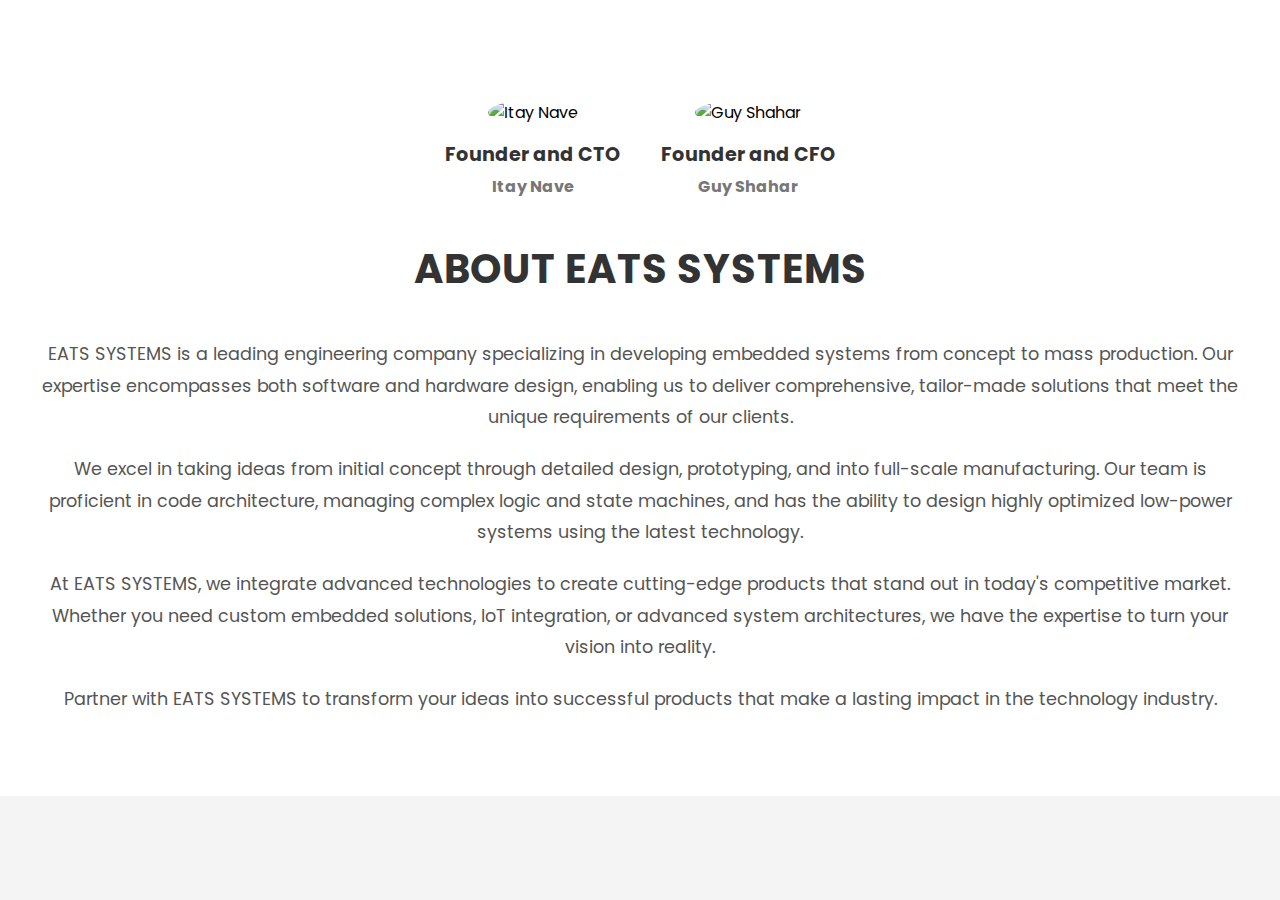
==== about/index.html @ 9d233b4b "update about page" ====
<!DOCTYPE html>
<html lang="en">

<head>
    <meta charset="UTF-8">
    <!-- Meta tags for responsive design -->
    <meta name="viewport" content="width=device-width, initial-scale=1.0">
    <!-- Page title -->
    <title>About Us - EATS SYSTEMS</title>
    <!-- Link to external CSS files -->
    <link rel="stylesheet" href="/css/fonts.css">
    <link rel="stylesheet" href="/css/base.css">
    <link rel="stylesheet" href="/css/header.css">
    <link rel="stylesheet" href="/css/content.css">
    <link rel="stylesheet" href="/css/responsive.css">
</head>

<body>
    <header>
        <!-- Existing header code -->
    </header>

    <section id="about-details" class="about-section">
        <div class="container">

            <!-- Founders Section -->
            <div class="founders">
                <div class="founder">
                    <img src="/images/about-us/Founder_and_CTO.png" alt="Itay Nave">
                    <h3>Founder and CTO</h3>
                    <h4>Itay Nave</h4>
                </div>
                <div class="founder">
                    <img src="/images/about-us/Founder_and_CFO.png" alt="Guy Shahar">
                    <h3>Founder and CFO</h3>
                    <h4>Guy Shahar</h4>
                </div>
            </div>

            <!-- Existing content -->
            <h2>About EATS SYSTEMS</h2>
            <p>
                EATS SYSTEMS is a leading engineering company specializing in developing embedded systems from concept
                to mass production. Our expertise encompasses both software and hardware design, enabling us to deliver
                comprehensive, tailor-made solutions that meet the unique requirements of our clients.
            </p>
            <p>
                We excel in taking ideas from initial concept through detailed design, prototyping, and into full-scale
                manufacturing. Our team is proficient in code architecture, managing complex logic and state machines,
                and has the ability to design highly optimized low-power systems using the latest technology.
            </p>
            <p>
                At EATS SYSTEMS, we integrate advanced technologies to create cutting-edge products that stand out in
                today's competitive market. Whether you need custom embedded solutions, IoT integration, or advanced
                system architectures, we have the expertise to turn your vision into reality.
            </p>
            <p>
                Partner with EATS SYSTEMS to transform your ideas into successful products that make a lasting impact in
                the technology industry.
            </p>
        </div>
    </section>

    <!-- Include JavaScript file -->
    <script src="/js/main.js"></script>
</body>

</html>
---- css/fonts.css ----
/* fonts.css */

/* Importing Fonts Locally */
@font-face {
    font-family: 'Montserrat';
    src: url('../fonts/Montserrat/Montserrat-Regular.ttf') format('truetype');
    font-weight: 400;
}

@font-face {
    font-family: 'Montserrat';
    src: url('../fonts/Montserrat/Montserrat-Bold.ttf') format('truetype');
    font-weight: 700;
}

@font-face {
    font-family: 'Days One';
    src: url('../fonts/Days_One/DaysOne-Regular.ttf') format('truetype');
    font-weight: 400;
}

/* Importing Poppins Font */
@font-face {
    font-family: 'Poppins';
    src: url('../fonts/Poppins/Poppins-Regular.ttf') format('truetype');
    font-weight: 400;
}

@font-face {
    font-family: 'Poppins';
    src: url('../fonts/Poppins/Poppins-Bold.ttf') format('truetype');
    font-weight: 700;
}
---- css/base.css ----
/* base.css */

/* General Styles */
body {
    font-family: 'Montserrat', sans-serif;
    margin: 0;
    padding: 0;
    background-color: #f4f4f4;
}
---- css/header.css ----
/* header.css */

/* Header Styles */
header {
    background-color: #000000;
    position: sticky;
    top: 0;
    z-index: 1000;
    /* Increased z-index to stay above other elements */
    width: 100%;
    box-shadow: 0 4px 6px rgba(0, 0, 0, 0.1);
}

/* Header Container Styles */
.header-container {
    display: flex;
    align-items: center;
    justify-content: space-between;
    padding: 20px 5%;
    width: 100%;
    max-width: 90%;
    margin: 0 auto;
}

/* Logo Styles */
.logo h1 {
    font-family: 'Days One', sans-serif;
    color: white;
    font-size: 1.8rem;
    text-transform: uppercase;
    margin: 0;
}

/* Remove default link styles for the logo */
.logo a {
    text-decoration: none;
    color: inherit;
}

/* Navigation Styles */
nav {
    position: relative;
    /* Ensure nav is positioned */
    display: flex;
    align-items: center;
}

/* Desktop Navigation Links */
.nav-links {
    list-style: none;
    display: flex;
    margin: 0;
    padding: 0;
}

.nav-links li {
    margin-left: 25px;
}

.nav-links li:first-child {
    margin-left: 0;
}

.nav-links li a {
    color: white;
    text-decoration: none;
    font-family: 'Montserrat', sans-serif;
    font-weight: bold;
    font-size: 1rem;
    letter-spacing: 1px;
    text-transform: uppercase;
    transition: color 0.3s ease;
}

.nav-links li a:hover {
    color: #ffcc00;
}

/* Hamburger Menu Styles */
.hamburger {
    display: none;
    flex-direction: column;
    cursor: pointer;
}

.hamburger .bar {
    width: 25px;
    height: 3px;
    background-color: white;
    margin: 4px 0;
    transition: 0.3s;
}
---- css/content.css ----
/* content.css */

/* About Us Section Styles */
.about-section {
    padding: 60px 20px;
    background-color: #ffffff;
    font-family: 'Poppins', sans-serif;
}

.about-section .container {
    max-width: 1200px;
    margin: 0 auto;
    text-align: center;
}

.about-section h2 {
    font-size: 2.5rem;
    color: #333333;
    margin-bottom: 40px;
    text-transform: uppercase;
    letter-spacing: 1px;
}

.about-section p {
    font-size: 1.1rem;
    color: #555555;
    line-height: 1.8;
    margin-bottom: 20px;
}

/* Read More Button Styles */
.read-more {
    display: inline-block;
    margin-top: 20px;
    padding: 10px 20px;
    background-color: #333333;
    color: white;
    text-transform: uppercase;
    font-size: 1rem;
    text-decoration: none;
    border-radius: 5px;
    transition: background-color 0.3s ease;
}

.read-more:hover {
    background-color: #ffcc00;
    color: #000000;
}

/* Our Specialties Section Styles */
.specialties-section {
    padding: 60px 20px;
    background-color: #f9f9f9;
    font-family: 'Poppins', sans-serif;
}

.specialties-section h2 {
    font-size: 2.5rem;
    color: #333333;
    margin-bottom: 40px;
    text-align: center;
    text-transform: uppercase;
    letter-spacing: 1px;
}

.specialties-grid {
    display: flex;
    flex-wrap: wrap;
    justify-content: center;
    gap: 30px;
}

.specialty-card {
    background-color: #ffffff;
    border: 1px solid #dddddd;
    border-radius: 10px;
    width: 300px;
    text-align: center;
    overflow: hidden;
    transition: transform 0.3s ease, box-shadow 0.3s ease;
}

.specialty-card:hover {
    transform: translateY(-10px);
    box-shadow: 0 10px 20px rgba(0, 0, 0, 0.1);
}

.specialty-card img {
    width: 100%;
    height: 200px;
    object-fit: cover;
}

.specialty-card h3 {
    font-size: 1.5rem;
    color: #333333;
    margin: 20px 0 10px;
}

.specialty-card p {
    font-size: 1rem;
    color: #555555;
    padding: 0 15px 20px;
}

/* Founders Section Styles */
.founders {
    display: flex;
    justify-content: center;
    /* Center the founders horizontally */
    align-items: center;
    /* Center items vertically if needed */
    gap: 40px;
    /* Space between founder cards */
    flex-wrap: wrap;
    /* Allow wrapping on smaller screens */
    margin: 40px 0;
}

.founder {
    text-align: center;
    max-width: 250px;
    /* Limit the width of each founder card */
}

.founder img {
    width: 100%;
    /* Make the image fit the container */
    height: auto;
    max-width: 250px;
    /* Limit the maximum width */
    border-radius: 50%;
    /* Make the image circular */
    object-fit: cover;
    /* Ensure the image covers the container */
}

.founder h3 {
    font-size: 1.2rem;
    margin: 15px 0 5px;
    color: #333;
}

.founder h4 {
    font-size: 1rem;
    margin: 0;
    color: #777;
}
---- css/responsive.css ----
/* responsive.css */

/* Mobile Responsiveness */
@media (max-width: 768px) {

    /* Display hamburger and hide desktop nav */
    .hamburger {
        display: flex;
    }

    /* Hide the nav-links by default */
    .nav-links {
        display: none;
        position: absolute;
        /* Position below the header */
        top: 100%;
        /* Place it right below the header */
        left: 0;
        width: 100%;
        /* Set width to 100% of viewport */
        background-color: #000000;
        z-index: 999;
        padding: 0 10px;
        /* Optional: reduce padding to maximize space */
        box-sizing: border-box;
    }

    /* Show the nav-links when nav-active class is added */
    .nav-active {
        display: flex;
        flex-direction: column;
        align-items: center;
        justify-content: center;
        overflow-y: auto;
        /* Allow scrolling if content overflows */
    }

    /* Position the hamburger icon on the right */
    nav {
        flex: 1;
        display: flex;
        justify-content: flex-end;
        position: relative;
        /* Ensure nav is positioned */
    }

    /* Adjust header container */
    .header-container {
        padding: 20px;
    }

    /* Navigation Links Styles */
    .nav-links li {
        margin: 10px 0;
    }

    .nav-links li a {
        font-size: clamp(12px, 4vw, 1rem);
        /* Adjust font size dynamically */
        color: white;
        text-decoration: none;
        text-transform: uppercase;
        font-weight: bold;
        transition: color 0.3s ease;
        white-space: nowrap;
        /* Prevent text from wrapping */
    }

    .nav-links li a:hover {
        color: #ffcc00;
    }

    /* Hide scrollbar when menu is open */
    body.menu-open {
        overflow: hidden;
    }

    /* Animate Hamburger Icon */
    .hamburger.toggle .bar:nth-child(1) {
        transform: rotate(-45deg) translate(-5px, 6px);
    }

    .hamburger.toggle .bar:nth-child(2) {
        opacity: 0;
    }

    .hamburger.toggle .bar:nth-child(3) {
        transform: rotate(45deg) translate(-5px, -6px);
    }

    /* About Us Section Responsive Styles */
    .about-section {
        padding: 40px 15px;
    }

    .about-section h2 {
        font-size: 2rem;
    }

    .about-section p {
        font-size: 1rem;
    }

    /* Adjust team member styles if used */
    .team-member {
        width: 100%;
        margin: 20px 0;
    }

    .about-image {
        width: 100%;
    }

    .founders {
        flex-direction: column;
        /* Stack founders vertically on small screens */
        gap: 20px;
        /* Reduce gap between founders */
    }

    .founder {
        max-width: 200px;
        /* Adjust founder card width */
    }

    .founder img {
        max-width: 200px;
        /* Adjust image size */
    }
}
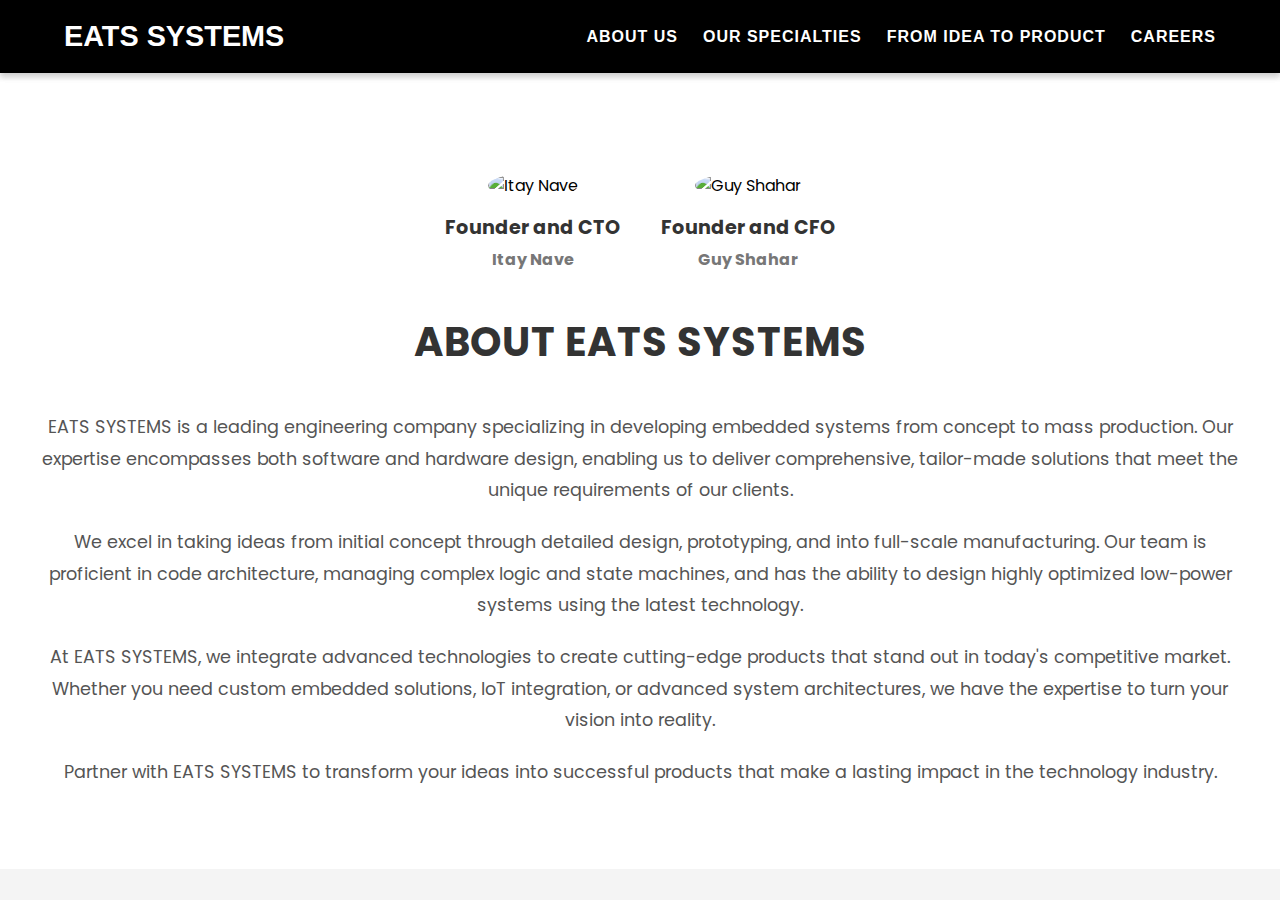
==== commit 71deb7f5: "Update index.html" ====
--- a/about/index.html
+++ b/about/index.html
@@ -17,7 +17,31 @@
 
 <body>
     <header>
-        <!-- Existing header code -->
+        <header>
+            <div class="header-container">
+                <div class="logo">
+                    <a href="/">
+                        <h1>EATS SYSTEMS</h1>
+                    </a>
+                </div>
+                <nav>
+                    <!-- Hamburger Menu Icon -->
+                    <div class="hamburger" aria-label="Toggle navigation" aria-expanded="false">
+                        <span class="bar"></span>
+                        <span class="bar"></span>
+                        <span class="bar"></span>
+                    </div>
+                    <!-- Navigation Links -->
+                    <!-- Navigation Links -->
+                    <ul class="nav-links">
+                        <li><a href="#about">ABOUT US</a></li>
+                        <li><a href="#specialties">OUR SPECIALTIES</a></li>
+                        <li><a href="#idea">FROM IDEA TO PRODUCT</a></li>
+                        <li><a href="/careers/">CAREERS</a></li>
+                    </ul>
+                </nav>
+            </div>
+        </header>
     </header>
 
     <section id="about-details" class="about-section">
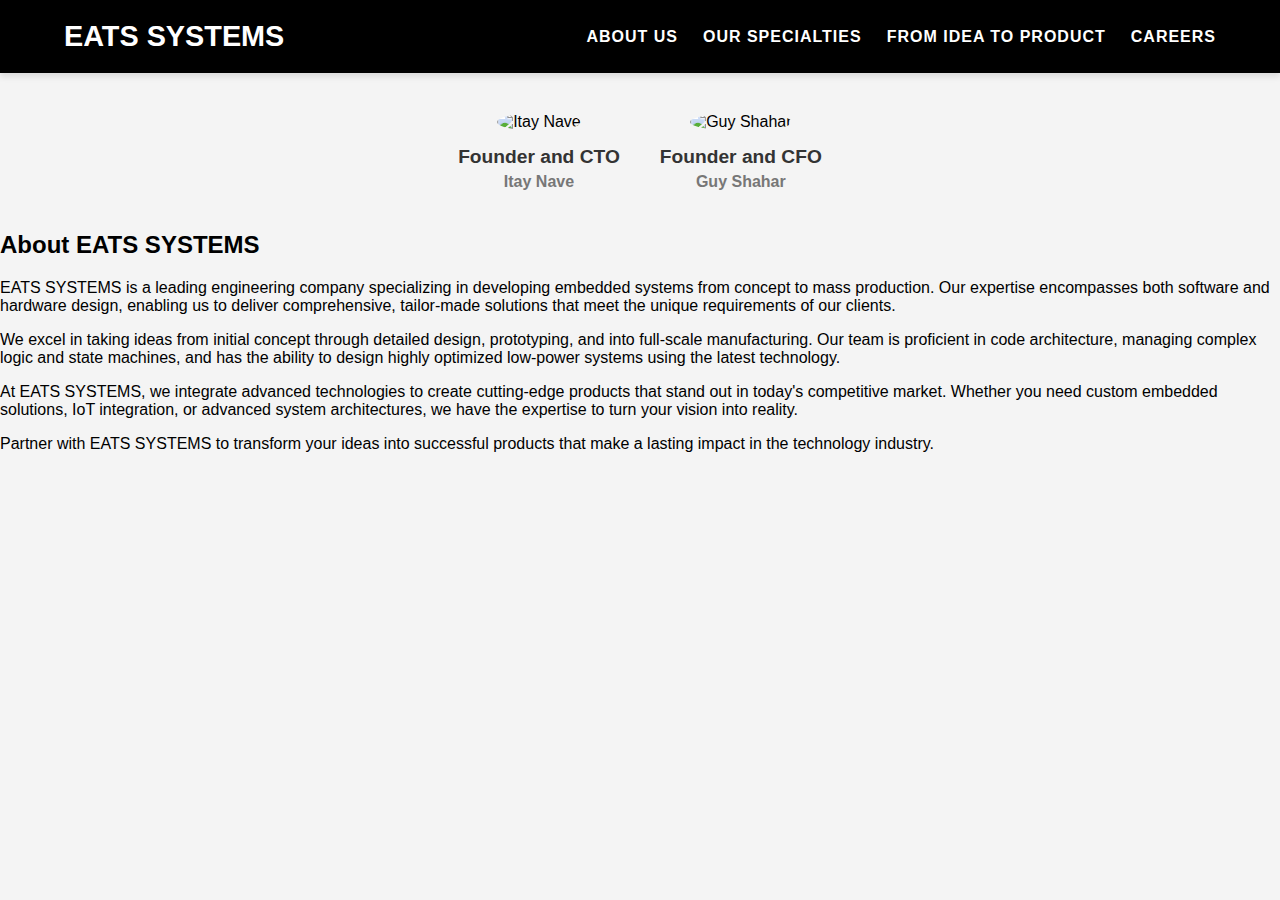
==== commit 8e4c06fe: "Update index.html" ====
--- a/about/index.html
+++ b/about/index.html
@@ -1,3 +1,4 @@
+<!-- about/index.html -->
 <!DOCTYPE html>
 <html lang="en">
 
@@ -17,37 +18,34 @@
 
 <body>
     <header>
-        <header>
-            <div class="header-container">
-                <div class="logo">
-                    <a href="/">
-                        <h1>EATS SYSTEMS</h1>
-                    </a>
+        <!-- Existing header code -->
+        <div class="header-container">
+            <div class="logo">
+                <a href="/">
+                    <h1>EATS SYSTEMS</h1>
+                </a>
+            </div>
+            <nav>
+                <!-- Hamburger Menu Icon -->
+                <div class="hamburger" aria-label="Toggle navigation" aria-expanded="false">
+                    <span class="bar"></span>
+                    <span class="bar"></span>
+                    <span class="bar"></span>
                 </div>
-                <nav>
-                    <!-- Hamburger Menu Icon -->
-                    <div class="hamburger" aria-label="Toggle navigation" aria-expanded="false">
-                        <span class="bar"></span>
-                        <span class="bar"></span>
-                        <span class="bar"></span>
-                    </div>
-                    <!-- Navigation Links -->
-                    <!-- Navigation Links -->
-                    <ul class="nav-links">
-                        <li><a href="#about">ABOUT US</a></li>
-                        <li><a href="#specialties">OUR SPECIALTIES</a></li>
-                        <li><a href="#idea">FROM IDEA TO PRODUCT</a></li>
-                        <li><a href="/careers/">CAREERS</a></li>
-                    </ul>
-                </nav>
-            </div>
-        </header>
+                <!-- Navigation Links -->
+                <ul class="nav-links">
+                    <li><a href="/about/">ABOUT US</a></li>
+                    <li><a href="/#specialties">OUR SPECIALTIES</a></li>
+                    <li><a href="/#idea">FROM IDEA TO PRODUCT</a></li>
+                    <li><a href="/careers/">CAREERS</a></li>
+                </ul>
+            </nav>
+        </div>
     </header>
 
-    <section id="about-details" class="about-section">
+    <!-- Founders Section -->
+    <section class="founders-section">
         <div class="container">
-
-            <!-- Founders Section -->
             <div class="founders">
                 <div class="founder">
                     <img src="/images/about-us/Founder_and_CTO.png" alt="Itay Nave">
@@ -60,8 +58,12 @@
                     <h4>Guy Shahar</h4>
                 </div>
             </div>
+        </div>
+    </section>
 
-            <!-- Existing content -->
+    <!-- About Content Section -->
+    <section class="about-content-section">
+        <div class="container">
             <h2>About EATS SYSTEMS</h2>
             <p>
                 EATS SYSTEMS is a leading engineering company specializing in developing embedded systems from concept
@@ -89,4 +91,4 @@
     <script src="/js/main.js"></script>
 </body>
 
-</html>+</html>
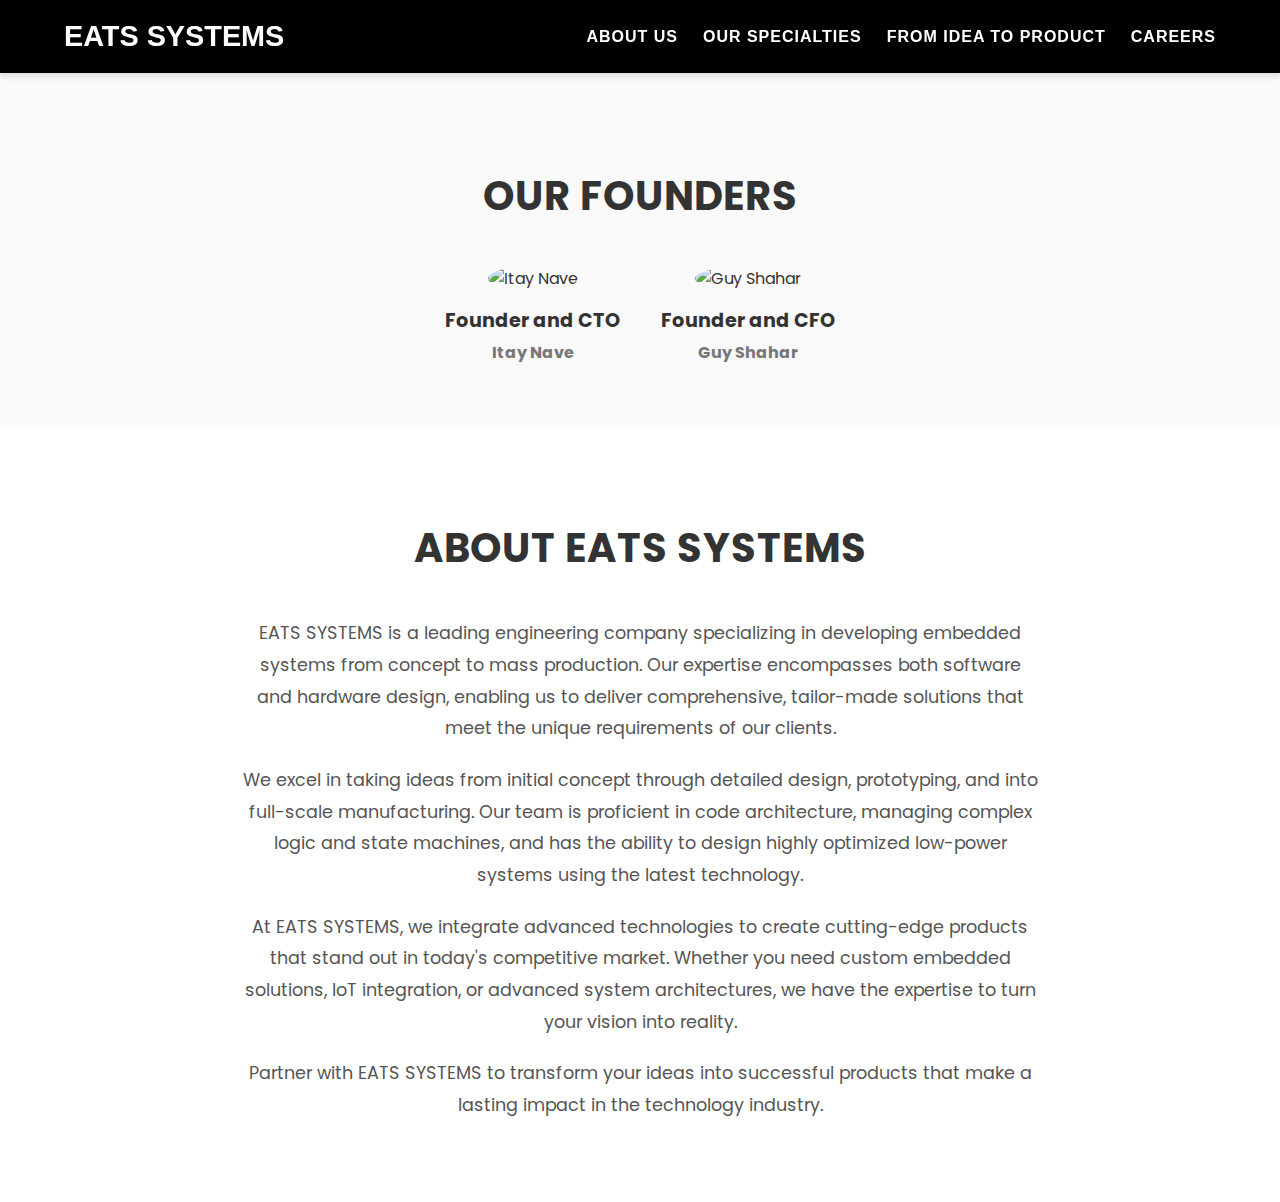
==== commit 52617287: "some css changes" ====
--- a/about/index.html
+++ b/about/index.html
@@ -8,6 +8,19 @@
     <meta name="viewport" content="width=device-width, initial-scale=1.0">
     <!-- Page title -->
     <title>About Us - EATS SYSTEMS</title>
+
+    <!-- Meta Description for SEO -->
+    <meta name="description"
+        content="Learn more about EATS SYSTEMS, our mission, and the team behind our innovative engineering solutions. Meet our founders and discover our commitment to excellence.">
+
+    <!-- Favicon Links -->
+    <link rel="apple-touch-icon" sizes="180x180" href="/apple-touch-icon.png">
+    <link rel="icon" type="image/png" sizes="32x32" href="/favicon-32x32.png">
+    <link rel="icon" type="image/png" sizes="16x16" href="/favicon-16x16.png">
+    <link rel="shortcut icon" href="/favicon.ico">
+    <link rel="manifest" href="/site.webmanifest">
+    <meta name="theme-color" content="#ffffff">
+
     <!-- Link to external CSS files -->
     <link rel="stylesheet" href="/css/fonts.css">
     <link rel="stylesheet" href="/css/base.css">
@@ -17,35 +30,13 @@
 </head>
 
 <body>
-    <header>
-        <!-- Existing header code -->
-        <div class="header-container">
-            <div class="logo">
-                <a href="/">
-                    <h1>EATS SYSTEMS</h1>
-                </a>
-            </div>
-            <nav>
-                <!-- Hamburger Menu Icon -->
-                <div class="hamburger" aria-label="Toggle navigation" aria-expanded="false">
-                    <span class="bar"></span>
-                    <span class="bar"></span>
-                    <span class="bar"></span>
-                </div>
-                <!-- Navigation Links -->
-                <ul class="nav-links">
-                    <li><a href="/about/">ABOUT US</a></li>
-                    <li><a href="/#specialties">OUR SPECIALTIES</a></li>
-                    <li><a href="/#idea">FROM IDEA TO PRODUCT</a></li>
-                    <li><a href="/careers/">CAREERS</a></li>
-                </ul>
-            </nav>
-        </div>
-    </header>
+    <!-- Placeholder for Header -->
+    <div id="header-placeholder"></div>
 
     <!-- Founders Section -->
     <section class="founders-section">
         <div class="container">
+            <h2>Our Founders</h2>
             <div class="founders">
                 <div class="founder">
                     <img src="/images/about-us/Founder_and_CTO.png" alt="Itay Nave">
@@ -91,4 +82,4 @@
     <script src="/js/main.js"></script>
 </body>
 
-</html>
+</html>--- a/css/fonts.css
+++ b/css/fonts.css
@@ -19,7 +19,6 @@
     font-weight: 400;
 }
 
-/* Importing Poppins Font */
 @font-face {
     font-family: 'Poppins';
     src: url('../fonts/Poppins/Poppins-Regular.ttf') format('truetype');
--- a/css/base.css
+++ b/css/base.css
@@ -2,8 +2,50 @@
 
 /* General Styles */
 body {
-    font-family: 'Montserrat', sans-serif;
+    font-family: 'Poppins', sans-serif;
+    color: #333333;
     margin: 0;
     padding: 0;
     background-color: #f4f4f4;
-}+}
+
+h2 {
+    font-size: 2.5rem;
+    color: #333333;
+    margin-bottom: 40px;
+    text-transform: uppercase;
+    letter-spacing: 1px;
+    text-align: center;
+}
+
+p {
+    font-size: 1.1rem;
+    color: #555555;
+    line-height: 1.8;
+    margin-bottom: 20px;
+}
+
+/* Read More Button Styles */
+.read-more {
+    display: inline-block;
+    margin-top: 20px;
+    padding: 10px 20px;
+    background-color: #333333;
+    color: white;
+    text-transform: uppercase;
+    font-size: 1rem;
+    text-decoration: none;
+    border-radius: 5px;
+    transition: background-color 0.3s ease;
+}
+
+.read-more:hover {
+    background-color: #ffcc00;
+    color: #000000;
+}
+
+/* Center the Read More button */
+.read-more-container {
+    text-align: center;
+    margin-top: 20px;
+}
--- a/css/header.css
+++ b/css/header.css
@@ -6,7 +6,6 @@
     position: sticky;
     top: 0;
     z-index: 1000;
-    /* Increased z-index to stay above other elements */
     width: 100%;
     box-shadow: 0 4px 6px rgba(0, 0, 0, 0.1);
 }
@@ -40,7 +39,6 @@
 /* Navigation Styles */
 nav {
     position: relative;
-    /* Ensure nav is positioned */
     display: flex;
     align-items: center;
 }
--- a/css/content.css
+++ b/css/content.css
@@ -4,7 +4,6 @@
 .about-section {
     padding: 60px 20px;
     background-color: #ffffff;
-    font-family: 'Poppins', sans-serif;
 }
 
 .about-section .container {
@@ -13,54 +12,10 @@
     text-align: center;
 }
 
-.about-section h2 {
-    font-size: 2.5rem;
-    color: #333333;
-    margin-bottom: 40px;
-    text-transform: uppercase;
-    letter-spacing: 1px;
-}
-
-.about-section p {
-    font-size: 1.1rem;
-    color: #555555;
-    line-height: 1.8;
-    margin-bottom: 20px;
-}
-
-/* Read More Button Styles */
-.read-more {
-    display: inline-block;
-    margin-top: 20px;
-    padding: 10px 20px;
-    background-color: #333333;
-    color: white;
-    text-transform: uppercase;
-    font-size: 1rem;
-    text-decoration: none;
-    border-radius: 5px;
-    transition: background-color 0.3s ease;
-}
-
-.read-more:hover {
-    background-color: #ffcc00;
-    color: #000000;
-}
-
 /* Our Specialties Section Styles */
 .specialties-section {
     padding: 60px 20px;
     background-color: #f9f9f9;
-    font-family: 'Poppins', sans-serif;
-}
-
-.specialties-section h2 {
-    font-size: 2.5rem;
-    color: #333333;
-    margin-bottom: 40px;
-    text-align: center;
-    text-transform: uppercase;
-    letter-spacing: 1px;
 }
 
 .specialties-grid {
@@ -104,35 +59,32 @@
 }
 
 /* Founders Section Styles */
+.founders-section {
+    background-color: #f9f9f9;
+    padding: 60px 20px;
+}
+
 .founders {
     display: flex;
     justify-content: center;
-    /* Center the founders horizontally */
     align-items: center;
-    /* Center items vertically if needed */
     gap: 40px;
-    /* Space between founder cards */
-    flex-wrap: wrap;
-    /* Allow wrapping on smaller screens */
-    margin: 40px 0;
+    flex-wrap: wrap;
+    margin: 0 auto;
+    max-width: 800px;
 }
 
 .founder {
     text-align: center;
     max-width: 250px;
-    /* Limit the width of each founder card */
 }
 
 .founder img {
     width: 100%;
-    /* Make the image fit the container */
     height: auto;
     max-width: 250px;
-    /* Limit the maximum width */
     border-radius: 50%;
-    /* Make the image circular */
     object-fit: cover;
-    /* Ensure the image covers the container */
 }
 
 .founder h3 {
@@ -145,4 +97,134 @@
     font-size: 1rem;
     margin: 0;
     color: #777;
+}
+
+/* About Content Section Styles */
+.about-content-section {
+    background-color: #ffffff;
+    padding: 60px 20px;
+}
+
+.about-content-section .container {
+    max-width: 800px;
+    margin: 0 auto;
+    text-align: center;
+}
+
+/* Specialties Content Section Styles */
+.specialties-content-section {
+    padding: 60px 20px;
+    background-color: #ffffff;
+}
+
+.specialties-content-section .container {
+    max-width: 1200px;
+    margin: 0 auto;
+}
+
+.specialty-details {
+    display: flex;
+    flex-wrap: wrap;
+    gap: 40px;
+    justify-content: center;
+}
+
+.specialty-item {
+    background-color: #f9f9f9;
+    border: 1px solid #dddddd;
+    border-radius: 10px;
+    width: 350px;
+    padding: 20px;
+    text-align: center;
+    box-sizing: border-box;
+    transition: transform 0.3s ease, box-shadow 0.3s ease;
+}
+
+.specialty-item:hover {
+    transform: translateY(-10px);
+    box-shadow: 0 10px 20px rgba(0, 0, 0, 0.1);
+}
+
+.specialty-item img {
+    width: 100%;
+    height: auto;
+    border-radius: 10px;
+    margin-bottom: 20px;
+}
+
+.specialty-item h3 {
+    font-size: 1.8rem;
+    margin: 20px 0 10px;
+    color: #333333;
+}
+
+.specialty-item p {
+    font-size: 1rem;
+    color: #555555;
+    line-height: 1.6;
+    margin-bottom: 15px;
+}
+
+/* Idea to Product Section Styles */
+.idea-to-product-section {
+    padding: 60px 20px;
+    background-color: #ffffff;
+}
+
+.idea-to-product-section .container {
+    max-width: 1200px;
+    margin: 0 auto;
+    text-align: center;
+}
+
+.idea-to-product-section h2 {
+    font-size: 2.5rem;
+    color: #333333;
+    margin-bottom: 40px;
+    text-transform: uppercase;
+    letter-spacing: 1px;
+}
+
+.idea-to-product-section p {
+    font-size: 1.1rem;
+    color: #555555;
+    line-height: 1.8;
+    margin-bottom: 20px;
+}
+
+.process-steps {
+    display: flex;
+    flex-wrap: wrap;
+    gap: 40px;
+    justify-content: center;
+    margin-top: 40px;
+}
+
+.process-step {
+    background-color: #f9f9f9;
+    border: 1px solid #dddddd;
+    border-radius: 10px;
+    width: 350px;
+    padding: 20px;
+    text-align: center;
+    box-sizing: border-box;
+}
+
+.process-step img {
+    width: 100px;
+    height: 100px;
+    object-fit: contain;
+    margin-bottom: 20px;
+}
+
+.process-step h3 {
+    font-size: 1.5rem;
+    color: #333333;
+    margin-bottom: 15px;
+}
+
+.process-step p {
+    font-size: 1rem;
+    color: #555555;
+    line-height: 1.6;
 }--- a/css/responsive.css
+++ b/css/responsive.css
@@ -12,16 +12,12 @@
     .nav-links {
         display: none;
         position: absolute;
-        /* Position below the header */
         top: 100%;
-        /* Place it right below the header */
         left: 0;
         width: 100%;
-        /* Set width to 100% of viewport */
         background-color: #000000;
         z-index: 999;
         padding: 0 10px;
-        /* Optional: reduce padding to maximize space */
         box-sizing: border-box;
     }
 
@@ -32,7 +28,6 @@
         align-items: center;
         justify-content: center;
         overflow-y: auto;
-        /* Allow scrolling if content overflows */
     }
 
     /* Position the hamburger icon on the right */
@@ -41,7 +36,6 @@
         display: flex;
         justify-content: flex-end;
         position: relative;
-        /* Ensure nav is positioned */
     }
 
     /* Adjust header container */
@@ -56,14 +50,12 @@
 
     .nav-links li a {
         font-size: clamp(12px, 4vw, 1rem);
-        /* Adjust font size dynamically */
         color: white;
         text-decoration: none;
         text-transform: uppercase;
         font-weight: bold;
         transition: color 0.3s ease;
         white-space: nowrap;
-        /* Prevent text from wrapping */
     }
 
     .nav-links li a:hover {
@@ -101,6 +93,48 @@
         font-size: 1rem;
     }
 
+    /* Our Specialties Section Responsive Styles */
+    .specialties-grid,
+    .specialty-details {
+        flex-direction: column;
+        align-items: center;
+    }
+
+    .specialty-card,
+    .specialty-item {
+        width: 100%;
+        margin-bottom: 20px;
+    }
+
+    .specialty-card img,
+    .specialty-item img {
+        height: auto;
+    }
+
+    .specialty-card h3,
+    .specialty-item h3 {
+        font-size: 1.5rem;
+    }
+
+    .specialty-card p,
+    .specialty-item p {
+        font-size: 0.95rem;
+    }
+
+    /* Founders Section Responsive Styles */
+    .founders {
+        flex-direction: column;
+        gap: 20px;
+    }
+
+    .founder {
+        max-width: 200px;
+    }
+
+    .founder img {
+        max-width: 200px;
+    }
+
     /* Adjust team member styles if used */
     .team-member {
         width: 100%;
@@ -111,20 +145,13 @@
         width: 100%;
     }
 
-    .founders {
+    /* Responsive Styles for Idea to Product Section */
+    .process-steps {
         flex-direction: column;
-        /* Stack founders vertically on small screens */
-        gap: 20px;
-        /* Reduce gap between founders */
+        align-items: center;
     }
 
-    .founder {
-        max-width: 200px;
-        /* Adjust founder card width */
-    }
-
-    .founder img {
-        max-width: 200px;
-        /* Adjust image size */
+    .process-step {
+        width: 100%;
     }
 }